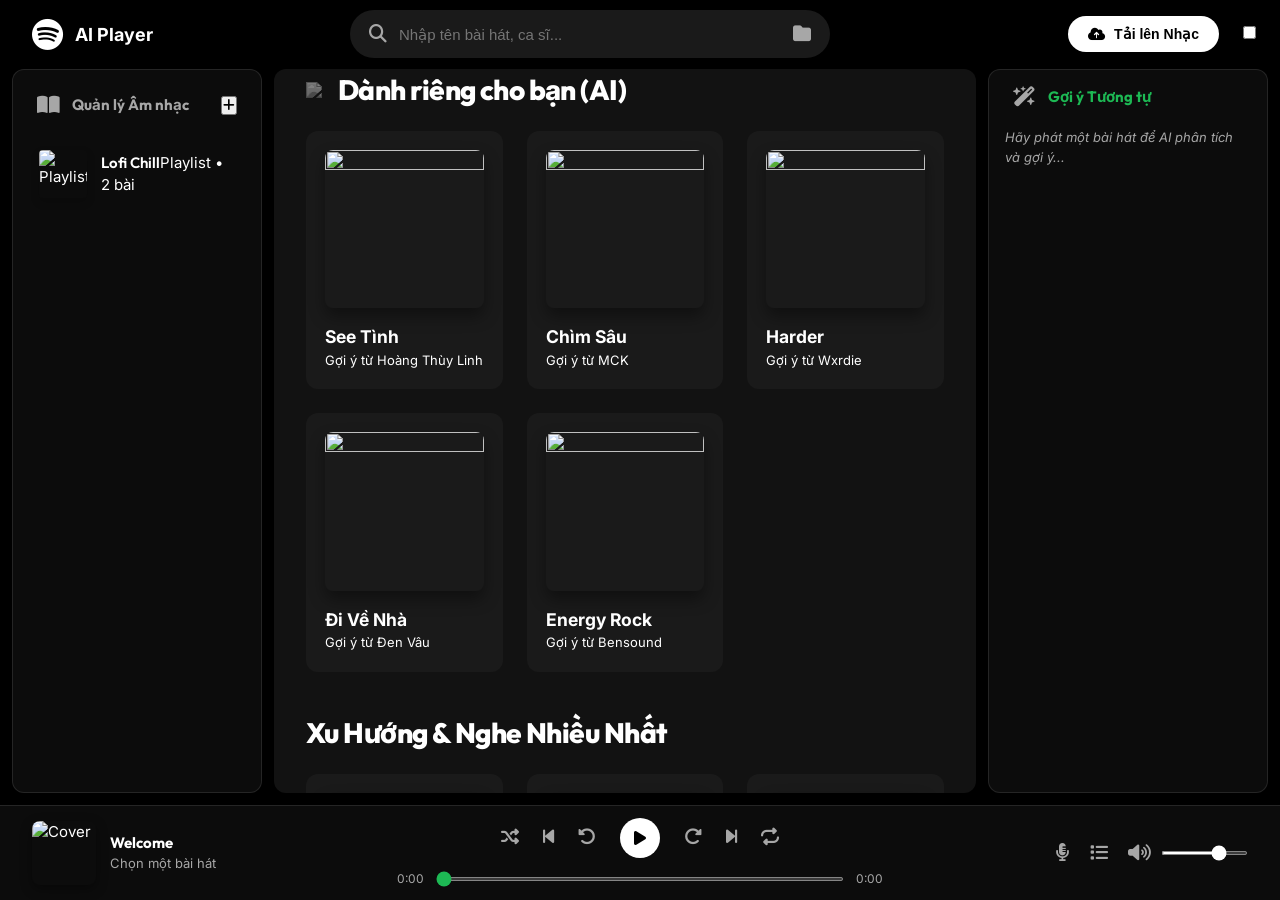
==== src/frontend/index.html @ 68030d33 "track 6 has been completed , but wait track 3" ====
<!DOCTYPE html>
<html lang="vi">

<head>
    <meta charset="UTF-8">
    <meta name="viewport" content="width=device-width, initial-scale=1.0">
    <title>AI Music Player</title>
    <link rel="preconnect" href="https://fonts.googleapis.com">
    <link rel="preconnect" href="https://fonts.gstatic.com" crossorigin>
    <link href="https://fonts.googleapis.com/css2?family=Inter:wght@400;500;600;700&family=Outfit:wght@400;500;600;700;800&display=swap" rel="stylesheet">
    <link rel="stylesheet" href="https://cdnjs.cloudflare.com/ajax/libs/font-awesome/6.4.0/css/all.min.css">
    <link rel="stylesheet" href="styles.css">
</head>

<body>

    <div class="global-top-bar">
        <div class="top-left" onclick="window.location.reload()" style="cursor: pointer;" title="Tải lại nguyên bản">
            <i class="fa-brands fa-spotify" style="font-size: 32px; color: white; margin-left: 8px;"></i>
            <span style="color: white; font-weight: 700; font-size: 18px; margin-left: 12px;">AI Player</span>
        </div>

        <div class="top-center">
            <div style="position: relative; width: 100%; max-width: 480px;">
                <div class="search-bar" style="max-width: 100%;">
                    <i class="fa-solid fa-magnifying-glass" style="font-size: 18px;"></i>
                    <input type="text" id="search-input" placeholder="Nhập tên bài hát, ca sĩ..."
                        oninput="handleSearch(event)">
                    <i class="fa-solid fa-folder" style="color: var(--text-subdued); font-size: 18px;"></i>
                </div>

                <div id="search-dropdown"
                    style="display: none; position: absolute; top: calc(100% + 8px); left: 0; width: 100%; background-color: var(--bg-elevated); border-radius: 8px; box-shadow: 0 8px 32px rgba(0,0,0,0.6); z-index: 4000; padding: 20px; border: 1px solid var(--divider);">
                    <div style="display: flex; gap: 24px;">
                        <div style="flex: 1;">
                            <h4
                                style="margin: 0 0 16px 0; color: var(--text-subdued); font-size: 12px; text-transform: uppercase;">
                                Nghệ sĩ</h4>
                            <ul id="search-artist-result"
                                style="list-style: none; margin: 0; padding: 0; display: flex; flex-direction: column; gap: 12px;">
                            </ul>
                        </div>
                        <div style="flex: 1.5; border-left: 1px solid var(--divider); padding-left: 24px;">
                            <h4
                                style="margin: 0 0 16px 0; color: var(--text-subdued); font-size: 12px; text-transform: uppercase;">
                                Bài hát</h4>
                            <ul id="search-song-result"
                                style="list-style: none; margin: 0; padding: 0; display: flex; flex-direction: column; gap: 12px;">
                            </ul>
                        </div>
                    </div>
                </div>
            </div>
        </div>

        <div class="top-right" style="display: flex; align-items: center; gap: 12px;">
            <button id="upload-button" class="pill-btn light-btn" onclick="attemptUpload()">
                <i class="fa-solid fa-cloud-arrow-up"></i> Tải lên Nhạc
            </button>
            <input type="file" id="upload-input" accept=".mp3,.wav" style="display:none">

            <div class="theme-picker-wrapper" style="margin-left: 12px; display: flex; align-items: center;">
                <label class="theme-switch" title="Đổi màu Giao diện (Sáng/Tối)">
                    <input type="checkbox" id="theme-toggle">
                    <span class="slider round"></span>
                </label>
            </div>
        </div>
    </div>

    <div class="main-wrapper">

        <div class="sidebar panel" style="width: 250px;">
            <div class="library-header" style="margin-bottom: 24px;">
                <div class="lib-left">
                    <i class="fa-solid fa-book-open" style="font-size: 20px;"></i>
                    <span style="font-weight: 700;">Quản lý Âm nhạc</span>
                </div>
                <div class="library-actions">
                    <button class="icon-btn" title="Create playlist"><i class="fa-solid fa-plus"></i></button>
                </div>
            </div>

            <ul class="artist-list" id="sidebar-playlist-render">
            </ul>
        </div>

        <div class="main-content panel" id="main-scroll" style="flex: 1;">

            <div id="dashboard-view">
                <div class="section">
                    <div class="section-header">
                        <h2 class="section-title" style="display: flex; align-items: center; gap: 8px;">
                            <img src="https://upload.wikimedia.org/wikipedia/commons/thumb/0/04/ChatGPT_logo.svg/1024px-ChatGPT_logo.svg.png"
                                style="width: 24px; filter: grayscale(100%) brightness(0.5);"> Dành riêng cho bạn (AI)
                        </h2>
                    </div>
                    <div class="cards-grid" id="habit-songs-grid"
                        style="grid-template-columns: repeat(auto-fill, minmax(160px, 1fr));">
                    </div>
                </div>

                <div class="section">
                    <div class="section-header">
                        <h2 class="section-title">Xu Hướng & Nghe Nhiều Nhất</h2>
                    </div>
                    <div class="cards-grid" id="trending-songs-grid"
                        style="grid-template-columns: repeat(auto-fill, minmax(160px, 1fr));">
                    </div>
                </div>

                <div class="section" id="artists-dashboard-section">
                    <div class="section-header">
                        <h2 class="section-title">Nghệ sĩ HOT</h2>
                    </div>
                    <div class="cards-grid" id="artists-grid">
                    </div>
                </div>

                <div class="section" id="all-songs-section">
                    <div class="section-header">
                        <h2 class="section-title">Khám phá tất cả bài hát</h2>
                    </div>
                    <ul id="library-songs-list" style="list-style: none; padding: 0;">
                    </ul>
                </div>
            </div>

            <div id="playlist-view" style="display: none; padding: 24px;">
                <div style="display: flex; align-items: center; gap: 16px; margin-bottom: 24px;">
                    <button class="icon-circle" onclick="goBackToHome()"
                        style="background-color: var(--bg-hover); color: var(--text-base); flex-shrink: 0;"><i
                            class="fa-solid fa-arrow-left"></i></button>
                    <div style="display: flex; align-items: center; gap: 12px; flex: 1;">
                        <h1 id="playlist-view-title" style="font-size: 32px; font-weight: 700; margin: 0;">Tên Playlist
                        </h1>
                        <button class="icon-circle" id="btn-edit-playlist-title" onclick="editPlaylistTitle()"
                            style="background: transparent; flex-shrink: 0;" title="Sửa tên playlist"><i
                                class="fa-solid fa-pen"></i></button>
                        <button class="icon-circle" id="btn-delete-playlist" onclick="deleteCurrentPlaylist()"
                            style="background: transparent; flex-shrink: 0; color: #e74c3c;" title="Xóa playlist"><i
                                class="fa-solid fa-trash-can"></i></button>
                    </div>
                    <input type="hidden" id="current-playlist-id">
                </div>

                <div class="playlist-table-header"
                    style="display: flex; color: var(--text-subdued); border-bottom: 1px solid var(--bg-hover); padding-bottom: 8px; margin-bottom: 16px; font-weight: 500; font-size: 13px;">
                    <div style="width: 40px; text-align: center;">#</div>
                    <div style="flex: 1;">Tiêu đề</div>
                    <div style="width: 150px;">Thể loại</div>
                    <div style="width: 80px; text-align: center;"><i class="fa-regular fa-clock"></i></div>
                    <div style="width: 90px; text-align: center;">Hành động</div>
                </div>

                <ul id="playlist-view-list" style="list-style: none;">
                </ul>
            </div>

            <div id="artist-view" style="display: none; padding: 24px;">
                <div style="display: flex; align-items: center; gap: 24px; margin-bottom: 32px;">
                    <button class="icon-circle" onclick="goBackToHome()"
                        style="background-color: var(--bg-hover); color: var(--text-base); align-self: flex-start;"><i
                            class="fa-solid fa-arrow-left"></i></button>
                    <div style="position: relative; width: 150px; height: 150px;" class="editable-image-container">
                        <img id="artist-view-img" src="" alt="Artist"
                            style="width: 150px; height: 150px; border-radius: 50%; object-fit: cover; box-shadow: 0 4px 12px rgba(0,0,0,0.4);">
                        <button class="edit-img-btn" id="btn-edit-artist-img" title="Đổi ảnh nghệ sĩ"><i
                                class="fa-solid fa-camera"></i></button>
                    </div>
                    <div>
                        <span style="font-size: 14px; font-weight: 600; color: var(--text-subdued);">Nghệ sĩ xác
                            minh</span>
                        <h1 id="artist-view-title" style="font-size: 48px; font-weight: 700; margin: 4px 0;">Tên Nghệ Sĩ
                        </h1>
                    </div>
                </div>

                <h2 style="font-size: 20px; font-weight: 700; margin-bottom: 16px;">Bài hát nổi bật</h2>
                <div class="playlist-table-header"
                    style="display: flex; color: var(--text-subdued); border-bottom: 1px solid var(--bg-hover); padding-bottom: 8px; margin-bottom: 16px; font-weight: 500; font-size: 13px;">
                    <div style="width: 40px; text-align: center;">#</div>
                    <div style="flex: 1;">Tiêu đề</div>
                    <div style="width: 150px;">Thể loại</div>
                    <div style="width: 90px; text-align: center;">Hành động</div>
                </div>

                <ul id="artist-view-list" style="list-style: none;">
                </ul>
            </div>

            <div style="height: 40px;"></div>
        </div>

        <div class="sidebar panel" style="width: 280px; padding: 16px; overflow-y: auto;">
            <div class="library-header" style="margin-bottom: 20px;">
                <div class="lib-left">
                    <i class="fa-solid fa-wand-magic-sparkles text-success" style="font-size: 20px;"></i>
                    <span style="font-weight: 700; color: var(--essential-positive);">Gợi ý Tương tự</span>
                </div>
            </div>
            <div id="ai-songs-grid" style="display: flex; flex-direction: column; gap: 4px;">
                <div style="font-style: italic; color: var(--text-subdued); font-size: 13px;">
                    Hãy phát một bài hát để AI phân tích và gợi ý...
                </div>
            </div>
        </div>
    </div>

    <div class="player-bar">
        <div class="player-left">
            <img src="https://picsum.photos/seed/defaultPlayer/200/200" alt="Cover" class="now-playing-img"
                id="player-img">
            <div class="now-playing-info">
                <span class="now-playing-title" id="player-title">Welcome</span>
                <span class="now-playing-artist" id="player-artist">Chọn một bài hát</span>
            </div>
        </div>

        <div class="player-center">
            <div class="player-controls">
                <button class="control-btn" id="btn-shuffle" title="Shuffle" onclick="toggleShuffle()"><i
                        class="fa-solid fa-shuffle"></i></button>
                <button class="control-btn" id="btn-prev" title="Previous" onclick="playPrevious()"><i
                        class="fa-solid fa-backward-step"></i></button>
                <button class="control-btn" title="Tua lùi 10s" onclick="rewind10()"><i
                        class="fa-solid fa-rotate-left"></i></button>
                <button class="control-btn play-pause-btn" id="btn-play-pause" onclick="togglePlay()">
                    <i class="fa-solid fa-play" id="icon-play-pause"></i>
                </button>
                <button class="control-btn" title="Tua nhanh 10s" onclick="forward10()"><i
                        class="fa-solid fa-rotate-right"></i></button>
                <button class="control-btn" id="btn-next" title="Skip/Next" onclick="playNext()"><i
                        class="fa-solid fa-forward-step"></i></button>
                <button class="control-btn" id="btn-repeat" title="Repeat" onclick="toggleRepeat()"><i
                        class="fa-solid fa-repeat"></i></button>
            </div>

            <div class="progress-container">
                <span id="time-current">0:00</span>
                <input type="range" class="seek-slider" id="seek-slider" min="0" max="100" value="0" step="0.1">
                <span id="time-total">0:00</span>
            </div>
        </div>

        <div class="player-right">
            <i class="fa-solid fa-microphone-lines control-btn" title="Lời bài hát"
                onclick="showToast('Tính năng Lời bài hát sẽ sớm ra mắt')"></i>
            <i class="fa-solid fa-list control-btn" id="btn-queue" title="Danh sách phát chờ (Queue)"
                onclick="openQueueModal()"></i>
            <div class="volume-container">
                <i class="fa-solid fa-volume-high control-btn" id="volume-icon" title="Tắt/Mở âm thanh"
                    onclick="toggleMute()"></i>
                <input type="range" class="volume-slider" id="volume-slider" min="0" max="1" step="0.01" value="0.7">
            </div>
        </div>
    </div>

    <audio id="real-audio-player"></audio>

    <div id="toast-container" class="toast-container"></div>

    <div id="playlist-modal" class="modal">
        <div class="modal-content">
            <h3>Tạo Playlist Mới</h3>
            <input type="text" id="playlist-name-input" placeholder="Nhập tên playlist của bạn...">
            <div class="modal-actions">
                <button id="btn-cancel-playlist" class="btn-cancel">Hủy</button>
                <button id="btn-create-playlist" class="btn-create">Tạo mới</button>
            </div>
        </div>
    </div>

    <div id="upload-meta-modal" class="modal">
        <div class="modal-content">
            <h3>Nhập thông tin Âm nhạc</h3>
            <div style="font-size: 13px; color: var(--text-subdued); margin-bottom: -4px;">File: <span
                    id="upload-filename"></span></div>
            <input type="text" id="meta-title" placeholder="Tên bài hát (Bắt buộc)">
            <input type="text" id="meta-artist" placeholder="Ca sĩ">
            <input type="text" id="meta-genre" placeholder="Thể loại">
            <div class="modal-actions">
                <button id="btn-cancel-meta" class="btn-cancel">Hủy</button>
                <button id="btn-submit-meta" class="btn-create">Lưu & Phân tích AI</button>
            </div>
        </div>
    </div>

    <div id="add-to-playlist-modal" class="modal">
        <div class="modal-content" style="width: 320px;">
            <h3>Thêm vào Playlist</h3>
            <ul class="modal-playlist-list" id="modal-playlist-list">
            </ul>
            <div class="modal-actions">
                <button class="btn-cancel" onclick="closeAddToPlaylistModal()">Đóng</button>
            </div>
        </div>
    </div>

    <div id="song-detail-modal" class="modal">
        <div class="modal-content" style="width: 300px; text-align: center; padding: 32px 24px;">
            <div style="position: relative; width: 200px; height: 200px; margin: 0 auto; border-radius: 8px;"
                class="editable-image-container">
                <img id="detail-img" src=""
                    style="width: 200px; height: 200px; border-radius: 8px; object-fit: cover; box-shadow: 0 4px 12px rgba(0,0,0,0.5);">
                <button class="edit-img-btn" id="btn-edit-song-img" title="Đổi ảnh bài hát"><i
                        class="fa-solid fa-camera"></i></button>
            </div>
            <h3 id="detail-title" style="margin-top: 16px; font-size: 22px;">Title</h3>
            <p id="detail-artist" style="color: var(--text-subdued); margin-bottom: 16px; font-weight: 600;">Artist</p>
            <div
                style="background-color: var(--bg-hover); padding: 12px; border-radius: 8px; text-align: left; margin-bottom: 8px;">
                <div style="font-size: 13px; color: var(--text-base);"><strong>Thể loại nhạc:</strong> <span
                        id="detail-genre" style="color: var(--essential-positive); font-weight: 600;">...</span></div>
                <div style="font-size: 13px; color: var(--text-base); margin-top: 6px;"><strong>Độ phổ biến:</strong>
                    Rất cao</div>
                <div style="font-size: 13px; color: var(--text-base); margin-top: 6px;"><strong>Thời lượng:</strong>
                    3:45</div>
            </div>
            <div class="modal-actions" style="justify-content: center;">
                <button class="btn-cancel"
                    onclick="document.getElementById('song-detail-modal').classList.remove('active')">Đóng lại</button>
            </div>
        </div>
    </div>

    <div id="queue-modal" class="modal">
        <div class="modal-content" style="width: 400px; max-height: 80vh; display: flex; flex-direction: column;">
            <div style="display: flex; justify-content: space-between; align-items: center; margin-bottom: 16px;">
                <h3>Danh sách phát chờ</h3>
                <button class="icon-circle"
                    onclick="document.getElementById('queue-modal').classList.remove('active')"><i
                        class="fa-solid fa-xmark"></i></button>
            </div>
            <div style="margin-bottom: 16px; font-weight: 600; font-size: 14px; color: var(--essential-positive);">Đang
                phát:</div>
            <div id="queue-current-song"
                style="display: flex; align-items: center; gap: 12px; padding: 12px; background: rgba(31,223,100,0.1); border-radius: 8px; margin-bottom: 16px;">
            </div>
            <div style="font-weight: 600; font-size: 14px; margin-bottom: 8px; color: var(--text-subdued);">Tiếp theo:
            </div>
            <ul id="queue-list"
                style="list-style: none; margin: 0; padding: 0; flex: 1; overflow-y: auto; display: flex; flex-direction: column; gap: 8px; margin-right: -8px; padding-right: 8px;">
            </ul>
        </div>
    </div>

    <!-- Ẩn thẻ chọn file cho tuỳ chỉnh ảnh -->
    <input type="file" id="custom-image-input" accept="image/*" style="display: none;">

    <script src="app.js"></script>
</body>

</html>
---- src/frontend/styles.css ----
/* =========================================
   1. CSS RESET & PREMIUM VARIABLES
========================================= */
:root {
    --bg-base: #000000;
    --bg-elevated: #121212;
    --bg-highlight: #1a1a1a;
    --bg-hover: #2a2a2a;
    --bg-glass: rgba(18, 18, 18, 0.7);
    
    --text-base: #ffffff;
    --text-subdued: #a7a7a7;
    --essential-positive: #1db954;
    --essential-positive-hover: #1ed760;
    
    --divider: rgba(255, 255, 255, 0.1);
    --font-heading: 'Outfit', 'Inter', sans-serif;
    --font-body: 'Inter', -apple-system, BlinkMacSystemFont, sans-serif;
    
    --border-radius-sm: 8px;
    --border-radius-md: 12px;
    --border-radius-lg: 20px;
    
    --transition-smooth: all 0.3s cubic-bezier(0.4, 0, 0.2, 1);
}

body.light-theme {
    --bg-base: #f8f9fa;
    --bg-elevated: #ffffff;
    --bg-highlight: #f1f3f5;
    --bg-hover: #e9ecef;
    --bg-glass: rgba(255, 255, 255, 0.75);
    
    --text-base: #1a1a1a;
    --text-subdued: #6c757d;
    --divider: rgba(0, 0, 0, 0.08);
}

* { 
    margin: 0; 
    padding: 0; 
    box-sizing: border-box; 
    -webkit-font-smoothing: antialiased;
    -moz-osx-font-smoothing: grayscale;
}

body {
    font-family: var(--font-body);
    background-color: var(--bg-base);
    color: var(--text-base);
    height: 100vh;
    display: flex;
    flex-direction: column;
    overflow: hidden;
    font-size: 15px;
    line-height: 1.5;
    transition: background-color 0.4s ease;
}

/* =========================================
   2. GLOBAL TOP BAR
========================================= */
.global-top-bar {
    height: 72px; 
    display: flex; 
    justify-content: space-between;
    align-items: center; 
    padding: 0 24px; 
    background-color: var(--bg-base);
    z-index: 100;
}

.top-left, .top-right { min-width: 250px; display: flex; align-items: center; }
.top-right { justify-content: flex-end; gap: 12px; }
.top-center { flex: 1; max-width: 580px; margin: 0 auto; display: flex; align-items: center; gap: 12px; }

.search-bar {
    flex: 1; 
    display: flex; 
    align-items: center; 
    background-color: var(--bg-highlight);
    border-radius: 500px; 
    padding: 0 18px; 
    height: 48px;
    transition: var(--transition-smooth); 
    border: 1px solid transparent;
}

.search-bar:hover, .search-bar:focus-within { 
    background-color: var(--bg-hover); 
    border-color: var(--divider);
    box-shadow: 0 0 0 4px rgba(29, 185, 84, 0.1);
}

.search-bar i { font-size: 18px; color: var(--text-subdued); transition: var(--transition-smooth); }
.search-bar:focus-within i { color: var(--essential-positive); }

.search-bar input {
    flex: 1; border: none; background: transparent; color: var(--text-base);
    font-size: 15px; padding: 0 12px; outline: none; font-weight: 500;
}

.pill-btn {
    padding: 10px 20px; 
    border-radius: 500px; 
    border: none; 
    font-size: 14px;
    font-weight: 700; 
    cursor: pointer; 
    display: flex; 
    align-items: center; 
    gap: 8px;
    transition: var(--transition-smooth);
}

.pill-btn:hover { 
    transform: translateY(-2px); 
    box-shadow: 0 4px 12px rgba(0,0,0,0.2); 
}

.pill-btn:active { transform: translateY(0); }

.pill-btn.light-btn { 
    background-color: var(--text-base); 
    color: var(--bg-base); 
}

.pill-btn.light-btn:hover { 
    background-color: #fff; 
    opacity: 0.95;
}

/* =========================================
   3. SIDEBAR (GLASSMORPHISM)
========================================= */
.main-wrapper { 
    display: flex; 
    flex: 1; 
    gap: 12px; 
    padding: 0 12px 12px 12px; 
    height: calc(100vh - 164px); 
}

.panel { 
    background-color: var(--bg-elevated); 
    border-radius: var(--border-radius-md); 
    overflow-y: auto; 
    transition: var(--transition-smooth);
}

.sidebar { 
    width: 320px; 
    display: flex; 
    flex-direction: column; 
    padding: 24px 16px;
    background: var(--bg-glass);
    backdrop-filter: blur(12px);
    -webkit-backdrop-filter: blur(12px);
    border: 1px solid var(--divider);
}

.library-header { 
    display: flex; 
    justify-content: space-between; 
    align-items: center; 
    color: var(--text-subdued); 
    margin-bottom: 24px; 
    padding: 0 8px;
}

.lib-left { 
    display: flex; 
    align-items: center; 
    gap: 12px; 
    cursor: pointer; 
    font-weight: 700;
    font-family: var(--font-heading);
    transition: var(--transition-smooth); 
}

.lib-left:hover { color: var(--text-base); }
.lib-left i { font-size: 24px; }

.artist-item {
    display: flex; 
    align-items: center; 
    gap: 14px; 
    padding: 10px;
    border-radius: var(--border-radius-sm); 
    cursor: pointer; 
    transition: var(--transition-smooth);
}

.artist-item:hover { 
    background-color: var(--bg-hover); 
    transform: translateX(4px);
}

.artist-avatar { 
    width: 48px; 
    height: 48px; 
    border-radius: 50%; 
    object-fit: cover; 
    flex-shrink: 0; 
    box-shadow: 0 4px 8px rgba(0,0,0,0.2);
}

.artist-name { 
    color: var(--text-base); 
    font-size: 15px; 
    font-weight: 600; 
    font-family: var(--font-heading);
}

/* =========================================
   4. MAIN CONTENT & CARDS
========================================= */
.main-content {
    flex: 1; 
    padding-bottom: 40px;
}

.section { margin-bottom: 40px; padding: 0 32px; }
.section-header { 
    display: flex; 
    justify-content: space-between; 
    align-items: baseline; 
    margin-bottom: 20px; 
}

.section-title { 
    font-size: 28px; 
    font-weight: 800; 
    font-family: var(--font-heading);
    letter-spacing: -0.02em;
    cursor: pointer;
}

.cards-grid { 
    display: grid; 
    grid-template-columns: repeat(auto-fill, minmax(180px, 1fr)); 
    gap: 24px; 
}

.music-card {
    background: var(--bg-highlight);
    padding: 18px; 
    border-radius: var(--border-radius-md);
    cursor: pointer; 
    transition: var(--transition-smooth); 
    position: relative;
    border: 1px solid transparent;
}

.music-card:hover { 
    background-color: var(--bg-hover); 
    transform: translateY(-8px);
    border-color: var(--divider);
    box-shadow: 0 12px 24px rgba(0,0,0,0.3);
}

.card-image { 
    width: 100%; 
    aspect-ratio: 1/1; 
    object-fit: cover; 
    border-radius: var(--border-radius-sm); 
    margin-bottom: 16px;
    box-shadow: 0 8px 16px rgba(0,0,0,0.4);
    transition: var(--transition-smooth);
}

.music-card:hover .card-image { transform: scale(1.02); }

.card-play-btn {
    position: absolute; 
    right: 24px; 
    bottom: 84px; 
    width: 52px; 
    height: 52px;
    border-radius: 50%; 
    background-color: var(--essential-positive); 
    color: black;
    display: flex; 
    justify-content: center; 
    align-items: center; 
    font-size: 24px;
    opacity: 0; 
    transform: translateY(12px); 
    transition: var(--transition-smooth); 
    box-shadow: 0 8px 16px rgba(0,0,0,0.5); 
    border: none;
}

.music-card:hover .card-play-btn { 
    opacity: 1; 
    transform: translateY(0); 
}

.card-play-btn:hover { 
    background-color: var(--essential-positive-hover); 
    transform: scale(1.1) !important; 
}

/* =========================================
   5. PLAYER BAR (PREMIUM FIXED)
========================================= */
.player-bar {
    height: 100px; 
    width: 100%; 
    display: flex; 
    justify-content: space-between;
    align-items: center; 
    padding: 0 32px; 
    background: var(--bg-glass);
    backdrop-filter: blur(20px);
    -webkit-backdrop-filter: blur(20px);
    border-top: 1px solid var(--divider);
    z-index: 1000;
}

.player-left { width: 30%; min-width: 200px; display: flex; align-items: center; gap: 14px; }
.now-playing-img { 
    width: 64px; 
    height: 64px; 
    border-radius: var(--border-radius-sm); 
    box-shadow: 0 4px 12px rgba(0,0,0,0.4);
}

.now-playing-info { display: flex; flex-direction: column; overflow: hidden; }
.now-playing-title { 
    font-size: 15px; 
    font-weight: 700; 
    font-family: var(--font-heading);
    white-space: nowrap; overflow: hidden; text-overflow: ellipsis;
}
.now-playing-artist { font-size: 13px; color: var(--text-subdued); }

.player-center { 
    width: 40%; 
    max-width: 600px; 
    display: flex; 
    flex-direction: column; 
    align-items: center; 
}

.player-controls { 
    display: flex; 
    align-items: center; 
    gap: 24px; 
    margin-bottom: 12px; 
}

.control-btn { 
    background: none; 
    border: none; 
    color: var(--text-subdued); 
    font-size: 18px; 
    cursor: pointer; 
    transition: var(--transition-smooth); 
}

.control-btn:hover { color: var(--text-base); transform: scale(1.1); }
.control-btn.active { color: var(--essential-positive); }

.play-pause-btn {
    background: var(--text-base); 
    color: var(--bg-base); 
    border-radius: 50%; 
    width: 40px; 
    height: 40px;
    display: flex; 
    justify-content: center; 
    align-items: center; 
    transition: var(--transition-smooth);
    font-size: 16px;
}

.play-pause-btn:hover { transform: scale(1.1); background-color: #fff; }

.progress-container { 
    width: 100%; 
    display: flex; 
    align-items: center; 
    gap: 12px; 
    font-size: 12px; 
    color: var(--text-subdued); 
}

.seek-slider { 
    flex: 1; 
    height: 4px; 
    accent-color: var(--essential-positive);
    cursor: pointer;
}

.player-right { 
    width: 30%; 
    display: flex; 
    justify-content: flex-end; 
    align-items: center; 
    gap: 20px; 
}

.volume-container { display: flex; align-items: center; gap: 10px; width: 120px; }
.volume-slider { width: 100%; height: 4px; accent-color: var(--text-base); cursor: pointer; }

/* =========================================
   6. MODALS & UI COMPONENTS (FIXED)
========================================= */
.modal { 
    display: none; 
    position: fixed; 
    top: 0; left: 0; width: 100%; height: 100%; 
    background: rgba(0, 0, 0, 0.85); 
    backdrop-filter: blur(10px);
    z-index: 5000; 
    justify-content: center; 
    align-items: center; 
}

.modal.active { display: flex; animation: fadeIn 0.2s ease; }

@keyframes fadeIn { from { opacity: 0; } to { opacity: 1; } }

.modal-content {
    background-color: var(--bg-elevated);
    border-radius: var(--border-radius-lg);
    padding: 32px;
    width: 400px;
    border: 1px solid var(--divider);
    box-shadow: 0 32px 64px rgba(0,0,0,0.7);
    display: flex;
    flex-direction: column;
    gap: 20px;
}

.modal-content h3 { font-family: var(--font-heading); font-size: 24px; font-weight: 800; }

.modal-content input {
    background: var(--bg-highlight);
    border: 1px solid var(--divider);
    color: var(--text-base);
    padding: 12px 16px;
    border-radius: var(--border-radius-sm);
    outline: none;
    font-size: 15px;
    transition: var(--transition-smooth);
}

.modal-content input:focus { border-color: var(--essential-positive); }

.modal-actions { display: flex; justify-content: flex-end; gap: 12px; }

.btn-cancel { background: transparent; border: none; color: var(--text-subdued); cursor: pointer; font-weight: 700; padding: 10px; }
.btn-create { 
    background: var(--essential-positive); color: black; border: none; 
    padding: 10px 24px; border-radius: 500px; font-weight: 800; cursor: pointer;
    transition: var(--transition-smooth);
}
.btn-create:hover { background: var(--essential-positive-hover); transform: scale(1.05); }

/* Card Interactive Buttons */
.card-add-btn, .card-queue-btn {
    position: absolute; 
    right: 12px; 
    width: 36px; 
    height: 36px;
    border-radius: 50%; 
    background: rgba(0,0,0,0.7); 
    color: white;
    display: flex; 
    justify-content: center; 
    align-items: center; 
    font-size: 14px;
    opacity: 0; 
    transform: scale(0.8);
    transition: var(--transition-smooth); 
    border: none; 
    cursor: pointer; 
    z-index: 10;
}

.card-add-btn { top: 12px; }
.card-queue-btn { top: 56px; }

.music-card:hover .card-add-btn, .music-card:hover .card-queue-btn { 
    opacity: 1; 
    transform: scale(1);
}

.card-add-btn:hover, .card-queue-btn:hover { 
    background: var(--essential-positive); 
    color: black; 
}

/* Song List Items (Library) */
.song-list-item {
    display: flex; align-items: center; padding: 10px 16px; 
    border-radius: var(--border-radius-sm); transition: var(--transition-smooth);
}
.song-list-item:hover { background: var(--bg-highlight); }
.song-list-item.highlighted { background: var(--bg-hover); border-left: 4px solid var(--essential-positive); }

/* Toast */
.toast-container { position: fixed; bottom: 120px; right: 40px; z-index: 9999; }
.toast {
    background: #282828; color: white; padding: 14px 24px; border-radius: 500px;
    font-weight: 700; box-shadow: 0 12px 32px rgba(0,0,0,0.5);
    border: 1px solid var(--divider); animation: toastIn 0.4s cubic-bezier(0.175, 0.885, 0.32, 1.275);
}
@keyframes toastIn { from { transform: translateY(20px); opacity: 0; } to { transform: translateY(0); opacity: 1; } }

.theme-switch input:checked + .slider { background-color: var(--essential-positive); }
.slider.round { border-radius: 34px; box-shadow: inset 0 2px 4px rgba(0,0,0,0.2); }
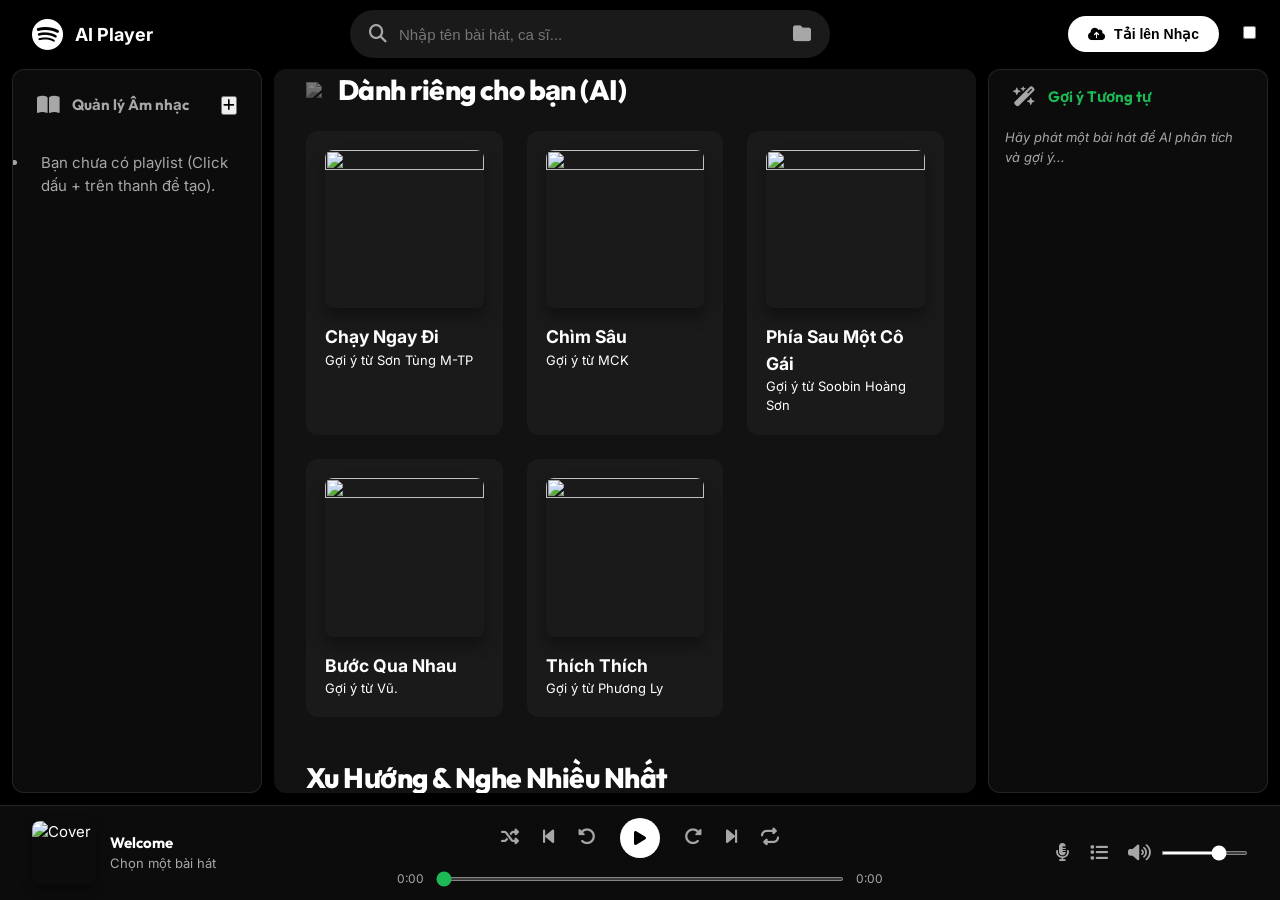
==== commit 16b882f8: "feat: implement frontend UI, playlist management services, and database CRUD operations for the musi" ====
--- a/src/frontend/index.html
+++ b/src/frontend/index.html
@@ -277,7 +277,8 @@
             <div style="font-size: 13px; color: var(--text-subdued); margin-bottom: -4px;">File: <span
                     id="upload-filename"></span></div>
             <input type="text" id="meta-title" placeholder="Tên bài hát (Bắt buộc)">
-            <input type="text" id="meta-artist" placeholder="Ca sĩ">
+            <input type="text" id="meta-artist" list="artist-options" placeholder="Ca sĩ (Nhập để tìm hoặc tạo mới)">
+            <datalist id="artist-options"></datalist>
             <input type="text" id="meta-genre" placeholder="Thể loại">
             <div class="modal-actions">
                 <button id="btn-cancel-meta" class="btn-cancel">Hủy</button>
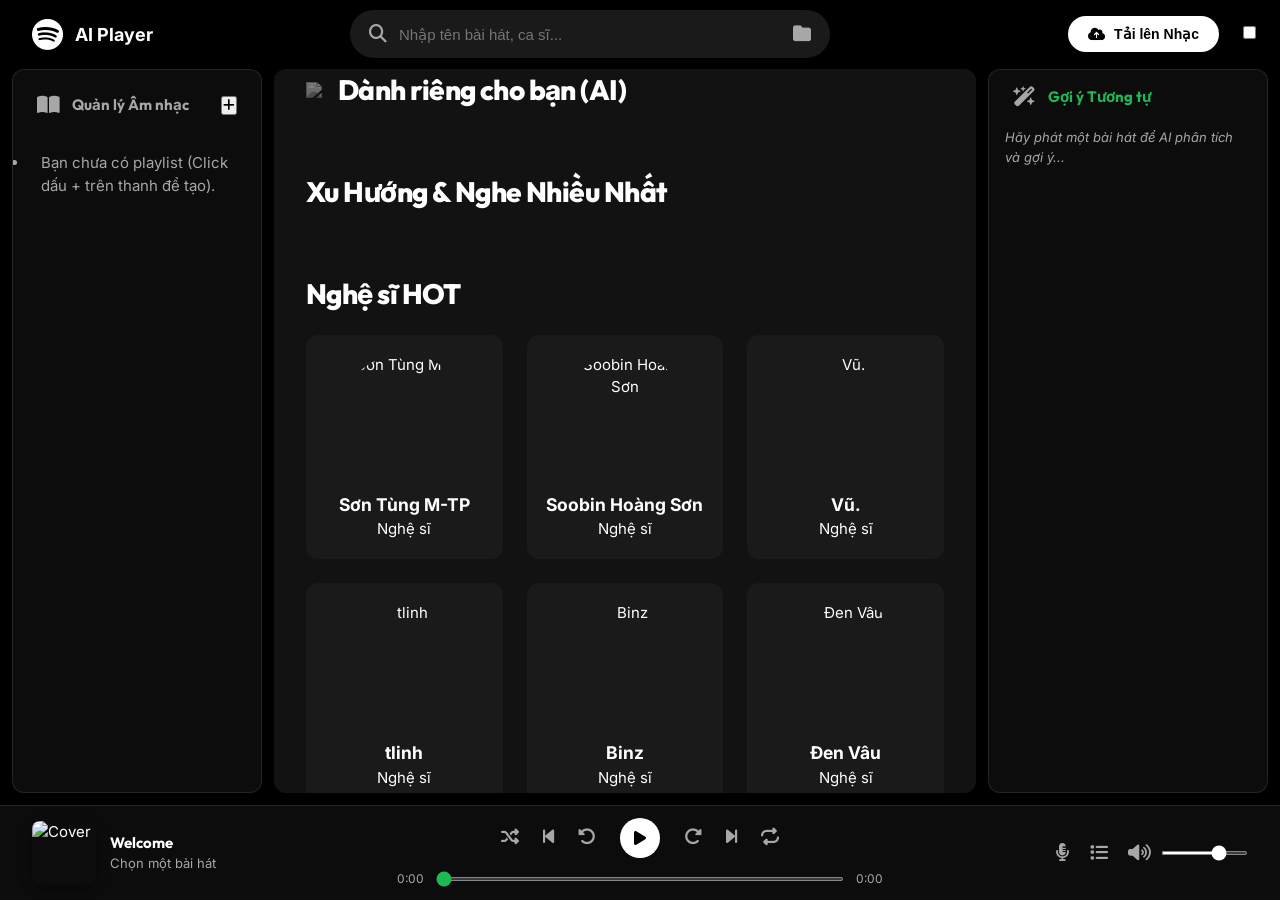
==== commit 27bd0ea3: "hoàn thành các task" ====
--- a/src/frontend/index.html
+++ b/src/frontend/index.html
@@ -290,7 +290,7 @@
     <div id="add-to-playlist-modal" class="modal">
         <div class="modal-content" style="width: 320px;">
             <h3>Thêm vào Playlist</h3>
-            <ul class="modal-playlist-list" id="modal-playlist-list">
+            <ul class="modal-playlist-list" id="modal-playlist-list" style="list-style: none; padding: 0; margin: 16px 0; max-height: 250px; overflow-y: auto;">
             </ul>
             <div class="modal-actions">
                 <button class="btn-cancel" onclick="closeAddToPlaylistModal()">Đóng</button>
@@ -307,8 +307,16 @@
                 <button class="edit-img-btn" id="btn-edit-song-img" title="Đổi ảnh bài hát"><i
                         class="fa-solid fa-camera"></i></button>
             </div>
-            <h3 id="detail-title" style="margin-top: 16px; font-size: 22px;">Title</h3>
+            <div style="display: flex; align-items: center; justify-content: center; gap: 8px; margin-top: 16px;">
+                <h3 id="detail-title" style="margin: 0; font-size: 22px;">Title</h3>
+                <input type="text" id="edit-detail-title" style="display: none; font-size: 18px; font-weight: bold; width: 80%; text-align: center; padding: 4px; border-radius: 4px; border: 1px solid var(--bg-hover);">
+                <button class="icon-circle" id="btn-toggle-edit-meta" style="background: transparent; flex-shrink: 0; cursor: pointer; color: var(--text-subdued);" title="Chỉnh sửa thông tin bài hát"><i class="fa-solid fa-pen"></i></button>
+            </div>
+            
             <p id="detail-artist" style="color: var(--text-subdued); margin-bottom: 16px; font-weight: 600;">Artist</p>
+            <input type="text" id="edit-detail-artist" style="display: none; font-size: 14px; margin-bottom: 16px; width: 80%; margin-left: auto; margin-right: auto; text-align: center; padding: 4px; border-radius: 4px; border: 1px solid var(--bg-hover);">
+            <button id="btn-save-song-meta" class="btn-create" style="display: none; width: 100%; margin-bottom: 16px; margin-top: -8px;">Lưu Thay Đổi</button>
+
             <div
                 style="background-color: var(--bg-hover); padding: 12px; border-radius: 8px; text-align: left; margin-bottom: 8px;">
                 <div style="font-size: 13px; color: var(--text-base);"><strong>Thể loại nhạc:</strong> <span
